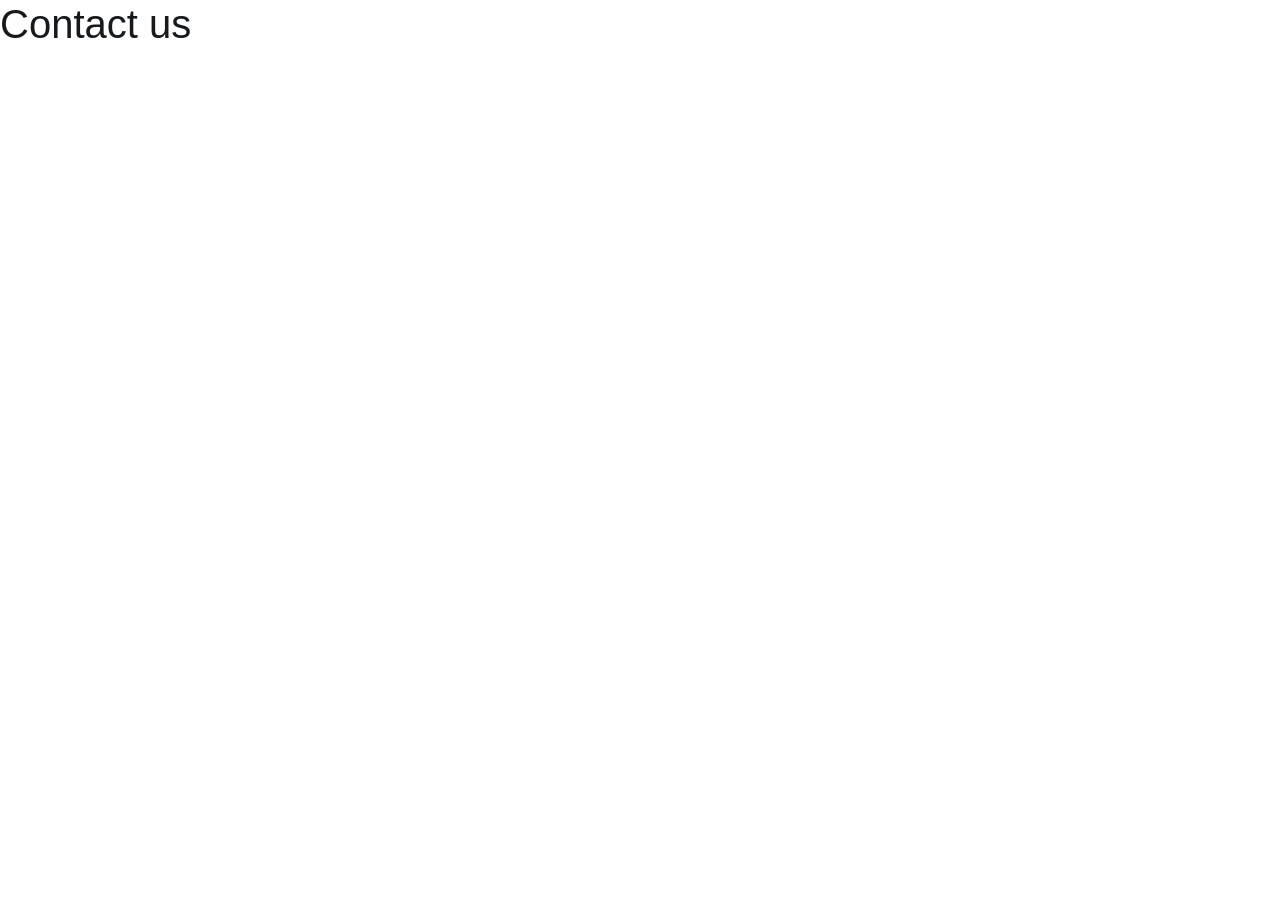
==== contact.html @ 90a78a46 "Set up project files and Bootstrap" ====
<!doctype html>
<html lang="en">
<head>
  <meta charset="utf-8">
  <meta name="viewport" content="width=device-width, initial-scale=1">
  <title>Campus Garden Club - Contact</title>
  <link rel="stylesheet" href="css/bootstrap.min.css">
  <link rel="stylesheet" href="css/style.css">
</head>
<body>

  <h1>Contact us</h1>

  <script type="module" src="js/bootstrap.bundle.min.js"></script>
</body>
</html>
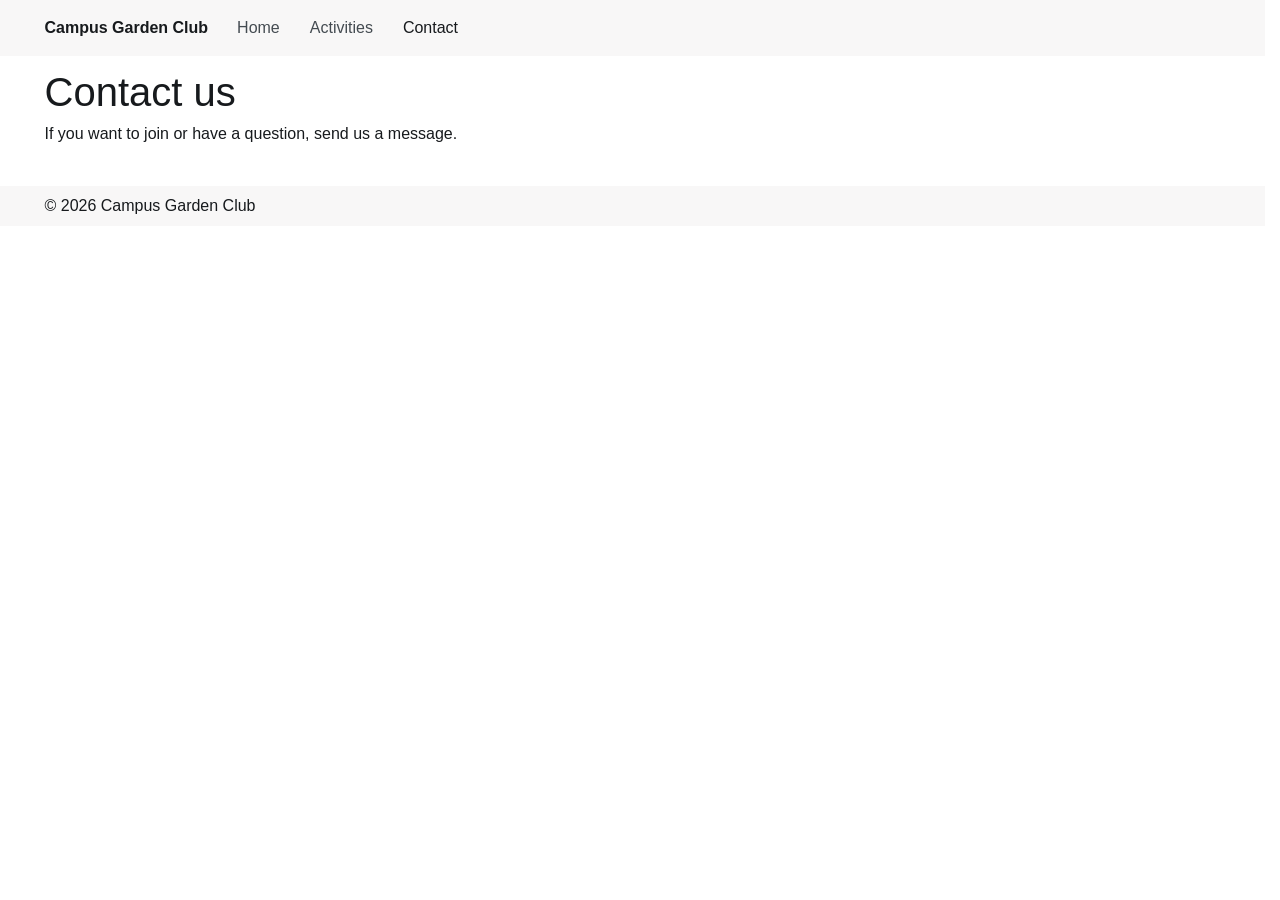
==== commit ae46948d: "Added navigation and part of page structure" ====
--- a/contact.html
+++ b/contact.html
@@ -1,4 +1,3 @@
-
 <!doctype html>
 <html lang="en">
 <head>
@@ -9,8 +8,38 @@
   <link rel="stylesheet" href="css/style.css">
 </head>
 <body>
+  <header>
+    <nav class="navbar md:navbar-expand bg-1">
+      <div class="container">
+        <a class="navbar-brand fw-bold" href="index.html">Campus Garden Club</a>
+        <button class="navbar-toggler" type="button" data-bs-toggle="drawer" data-bs-target="#siteMenu" aria-controls="siteMenu" aria-label="Open navigation">
+          <span class="navbar-toggler-icon"></span>
+        </button>
+        <dialog class="drawer drawer-end" id="siteMenu" aria-label="Main navigation">
+          <div class="drawer-header">
+            <span class="fw-bold">Menu</span>
+            <button type="button" class="btn-close" data-bs-dismiss="drawer" aria-label="Close menu"></button>
+          </div>
+          <div class="drawer-body">
+            <ul class="navbar-nav">
+              <li class="nav-item"><a class="nav-link" href="index.html">Home</a></li>
+              <li class="nav-item"><a class="nav-link" href="index.html#activities">Activities</a></li>
+              <li class="nav-item"><a class="nav-link active" aria-current="page" href="contact.html">Contact</a></li>
+            </ul>
+          </div>
+        </dialog>
+      </div>
+    </nav>
+  </header>
 
-  <h1>Contact us</h1>
+  <main class="container py-4">
+    <h1>Contact us</h1>
+    <p>If you want to join or have a question, send us a message.</p>
+  </main>
+
+  <footer class="bg-1 py-3 mt-4">
+    <div class="container"><p class="mb-0">© 2026 Campus Garden Club</p></div>
+  </footer>
 
   <script type="module" src="js/bootstrap.bundle.min.js"></script>
 </body>
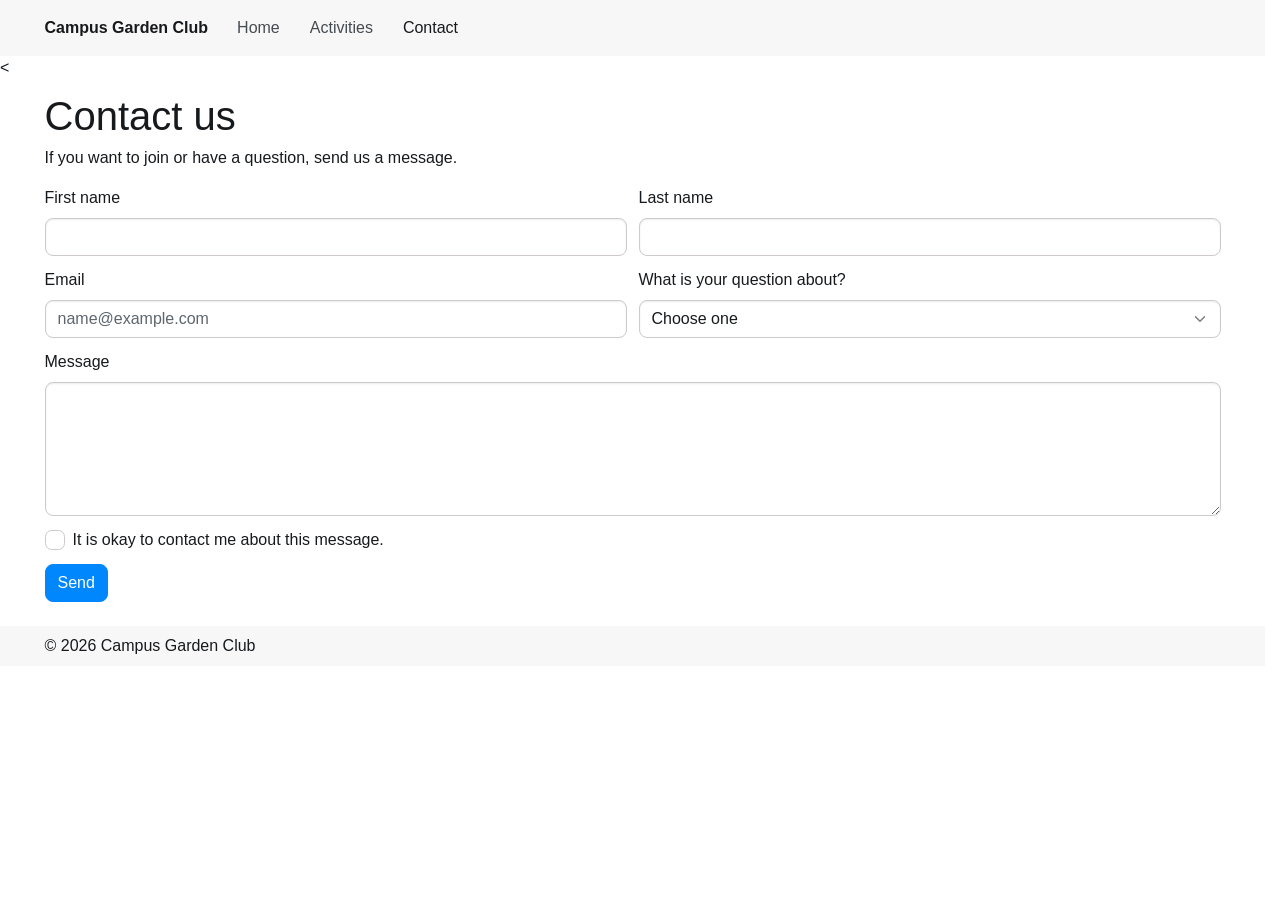
==== commit 6382e988: "added contact page form" ====
--- a/contact.html
+++ b/contact.html
@@ -32,10 +32,59 @@
     </nav>
   </header>
 
-  <main class="container py-4">
-    <h1>Contact us</h1>
-    <p>If you want to join or have a question, send us a message.</p>
-  </main>
+  <
+<main class="container py-4">
+  <h1>Contact us</h1>
+  <p>If you want to join or have a question, send us a message.</p>
+  <form action="#" method="get">
+    <div class="row g-4">
+      <div class="col-12 md:col-6">
+        <div class="form-field">
+          <label for="firstName">First name</label>
+          <input class="form-control" type="text" id="firstName" name="firstName" required>
+        </div>
+      </div>
+      <div class="col-12 md:col-6">
+        <div class="form-field">
+          <label for="lastName">Last name</label>
+          <input class="form-control" type="text" id="lastName" name="lastName" required>
+        </div>
+      </div>
+      <div class="col-12 md:col-6">
+        <div class="form-field">
+          <label for="email">Email</label>
+          <input class="form-control" type="email" id="email" name="email" placeholder="name@example.com" required>
+        </div>
+      </div>
+      <div class="col-12 md:col-6">
+        <div class="form-field">
+          <label for="interest">What is your question about?</label>
+          <select class="form-control" id="interest" name="interest" required>
+            <option value="">Choose one</option>
+            <option value="joining">Joining the club</option>
+            <option value="volunteering">Volunteering</option>
+            <option value="garden">The garden</option>
+          </select>
+        </div>
+      </div>
+      <div class="col-12">
+        <div class="form-field">
+          <label for="message">Message</label>
+          <textarea class="form-control" id="message" name="message" rows="5" required></textarea>
+        </div>
+      </div>
+      <div class="col-12">
+        <div class="form-field">
+          <input class="check" type="checkbox" id="consent" name="consent" required>
+          <label for="consent">It is okay to contact me about this message.</label>
+        </div>
+      </div>
+      <div class="col-12">
+        <button class="btn btn-solid theme-primary" type="submit">Send</button>
+      </div>
+    </div>
+  </form>
+</main>
 
   <footer class="bg-1 py-3 mt-4">
     <div class="container"><p class="mb-0">© 2026 Campus Garden Club</p></div>
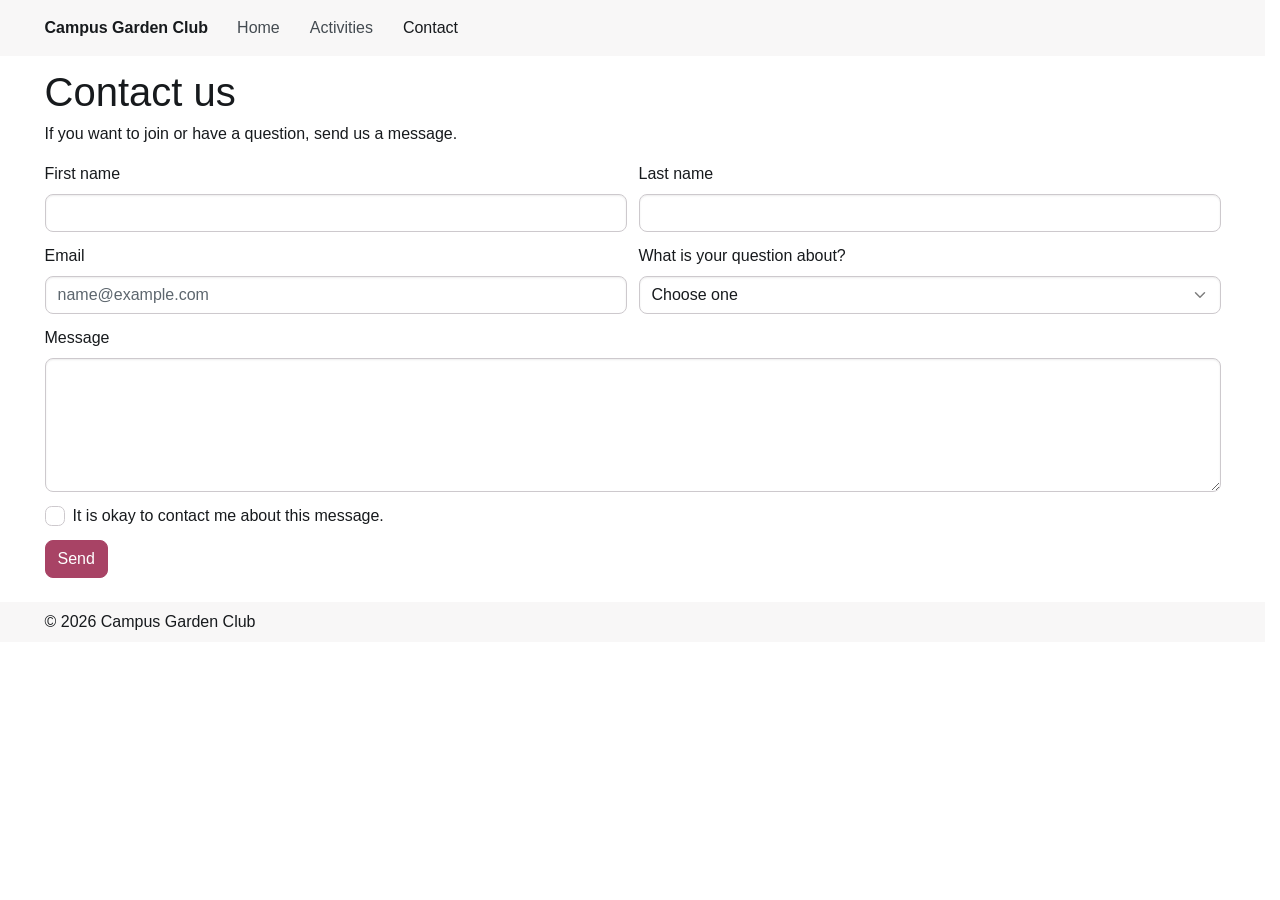
==== commit 0be77219: "fixed an extra character" ====
--- a/contact.html
+++ b/contact.html
@@ -32,7 +32,6 @@
     </nav>
   </header>
 
-  <
 <main class="container py-4">
   <h1>Contact us</h1>
   <p>If you want to join or have a question, send us a message.</p>
--- a/css/style.css
+++ b/css/style.css
@@ -0,0 +1,16 @@
+:root {
+  --bs-primary-base: #a84365;
+  --bs-primary-fg: #87334f;
+  --bs-primary-fg-emphasis: #64243a;
+  --bs-primary-bg: #a84365;
+  --bs-primary-bg-subtle: #f8e8bd;
+  --bs-primary-bg-muted: #f0d18a;
+  --bs-primary-border: #d58ba0;
+  --bs-primary-focus-ring: #e8a8ba;
+  --bs-primary-contrast: #ffffff;
+}
+.btn-solid.theme-primary {
+  --bs-btn-bg: #a84365;
+  --bs-btn-color: #ffffff;
+  --bs-btn-border-color: #a84365;
+}
